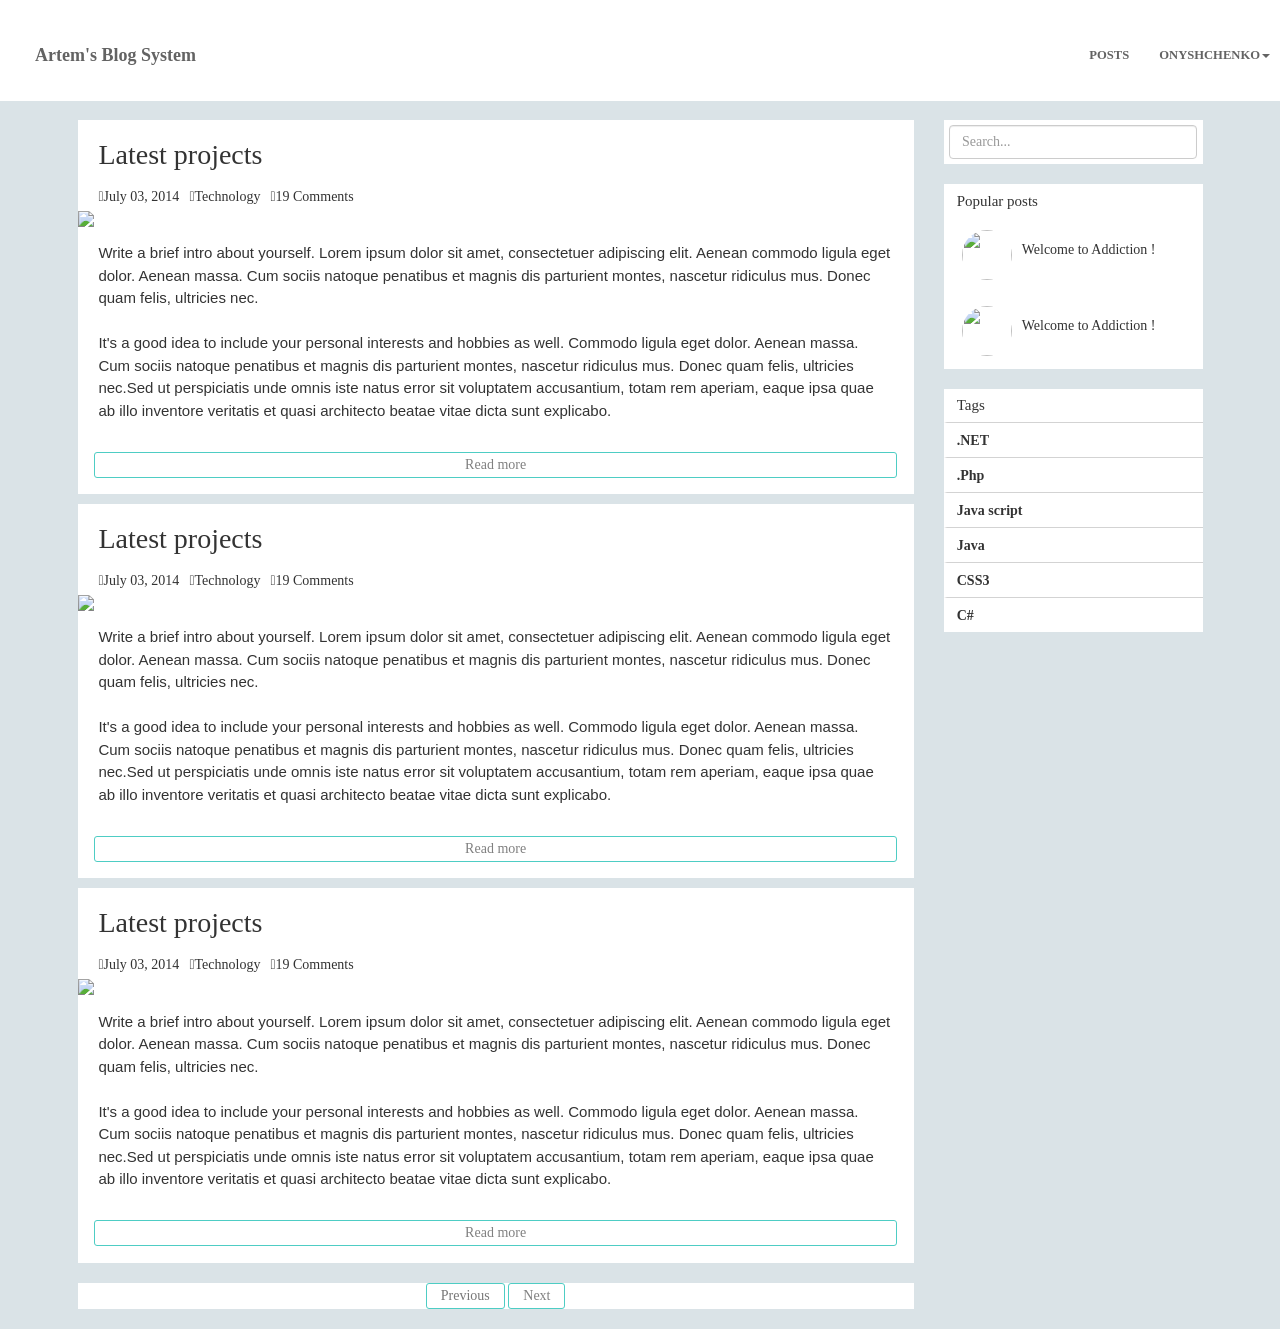
==== Blog.ClickablePrototype/html/articles.html @ fced10bc "Solution created" ====
﻿<!DOCTYPE html>
<html xmlns="http://www.w3.org/1999/xhtml">
<head>
    <meta charset="utf-8" />
    <meta name="viewport" content="width=device-width, initial-scale=1.0">
    <title>Articles</title>
    <!--jquery-->
    <script src="../js/libs/jquery-1.12.0/jquery.min.js"></script>
    <!--/jquery-->
    <!--bootstrap-->
    <!--link rel="stylesheet" href="../css/libs/bootstrap-2.3.2-dist/bootstrap-responsive.min.css" /-->
    <link rel="stylesheet" href="../css/libs/bootstrap-3.3.6/bootstrap.min.css" />
    <script src="../js/libs/bootstrap-3.3.6/bootstrap.min.js"></script>
    <!--/bootstrap-->
    <!--font-awesome-->
    <link href="../css/libs/font-awesome-4.6.3/font-awesome.min.css" rel="stylesheet" />
    <!--/font-awesome-->
    <!--styles-->
    <link rel="stylesheet" href="../css/common/reset.css" />
    <link rel="stylesheet" href="../css/common/common.css" />
    <link rel="stylesheet" href="../css/pages/article.css" />
    <link rel="stylesheet" href="../css/pages/articles.css" />
    <!--/styles-->
    <!--scripts-->
    <script src="../js/pages/common.js"></script>
    <!--/scripts-->
</head>
<body>
    <div class="container-fluid">
        <nav class="row navbar navbar-blog navbar-fixed-top">
            <div class="container-fluid">
                <div class="navbar-header">
                    <button type="button" class="navbar-toggle collapsed" data-toggle="collapse" data-target="#bs-example-navbar-collapse-1" aria-expanded="false">
                        <span class="sr-only">Toggle navigation</span>
                        <span class="icon-bar"></span>
                        <span class="icon-bar"></span>
                        <span class="icon-bar"></span>
                    </button>
                    <a class="navbar-brand" href="#">Artem's Blog System</a>
                </div>
                <div class="collapse navbar-collapse" id="bs-example-navbar-collapse-1">
                    <ul class="nav navbar-nav navbar-right">
                        <li><a href="index.html">POSTS</a></li>
                        <li class="dropdown">
                            <a href="#" class="dropdown-toggle" data-toggle="dropdown" role="button" aria-haspopup="true" aria-expanded="false">ONYSHCHENKO<span class="caret"></span></a>
                            <ul class="dropdown-menu">
                                <li><a href="#">MY ACCOUNT</a></li>
                                <li role="separator" class="divider"></li>
                                <li><a href="#">LOG OUT</a></li>
                            </ul>
                        </li>
                    </ul>
                </div>
            </div>
        </nav>
        <section class="content">
            <div class="row">
                <section class="col-md-9">
                    <article class="artilce">
                        <div class="latest-project">
                            <div class="article-title">
                                Latest projects
                            </div>
                            <div class="article-meta-data">
                                <div class="article-post-date">
                                    <i class="fa fa-clock-o" aria-hidden="true"></i>July 03, 2014
                                </div>
                                <div class="article-tag">
                                    <i class="fa fa-tags"></i>Technology
                                </div>
                                <div class="article-number-comments">
                                    <i class="fa fa-comments"></i>19 Comments
                                </div>
                            </div>
                            <div class="article-img">
                                <img src="../img/pages/home/latest-project-img.png" />
                            </div>
                            <div class="article-content">
                                Write a brief intro about yourself. Lorem ipsum dolor sit amet, consectetuer adipiscing elit. Aenean commodo ligula eget dolor. Aenean massa. Cum sociis natoque penatibus et magnis dis parturient montes, nascetur ridiculus mus. Donec quam felis, ultricies nec.
                            <br />
                                <br />
                                It's a good idea to include your personal interests and hobbies as well. Commodo ligula eget dolor. Aenean massa. Cum sociis natoque penatibus et magnis dis parturient montes, nascetur ridiculus mus. Donec quam felis, ultricies nec.Sed ut perspiciatis unde omnis iste natus error sit voluptatem accusantium, totam rem aperiam, eaque ipsa quae ab illo inventore veritatis et quasi architecto beatae vitae dicta sunt explicabo.
                            </div>
                        </div>


                        <a href="article.html" class="read-more-btn">Read more
                        </a>

                    </article>
                    <article class="artilce">
                        <div class="latest-project">
                            <div class="article-title">
                                Latest projects
                            </div>
                            <div class="article-meta-data">
                                <div class="article-post-date">
                                    <i class="fa fa-clock-o" aria-hidden="true"></i>July 03, 2014
                                </div>
                                <div class="article-tag">
                                    <i class="fa fa-tags"></i>Technology
                                </div>
                                <div class="article-number-comments">
                                    <i class="fa fa-comments"></i>19 Comments
                                </div>
                            </div>
                            <div class="article-img">
                                <img src="../img/pages/home/latest-project-img.png" />
                            </div>
                            <div class="article-content">
                                Write a brief intro about yourself. Lorem ipsum dolor sit amet, consectetuer adipiscing elit. Aenean commodo ligula eget dolor. Aenean massa. Cum sociis natoque penatibus et magnis dis parturient montes, nascetur ridiculus mus. Donec quam felis, ultricies nec.
                            <br />
                                <br />
                                It's a good idea to include your personal interests and hobbies as well. Commodo ligula eget dolor. Aenean massa. Cum sociis natoque penatibus et magnis dis parturient montes, nascetur ridiculus mus. Donec quam felis, ultricies nec.Sed ut perspiciatis unde omnis iste natus error sit voluptatem accusantium, totam rem aperiam, eaque ipsa quae ab illo inventore veritatis et quasi architecto beatae vitae dicta sunt explicabo.
                            </div>
                        </div>


                        <a href="article.html" class="read-more-btn">Read more
                        </a>

                    </article>
                    <article class="artilce">
                        <div class="latest-project">
                            <div class="article-title">
                                Latest projects
                            </div>
                            <div class="article-meta-data">
                                <div class="article-post-date">
                                    <i class="fa fa-clock-o" aria-hidden="true"></i>July 03, 2014
                                </div>
                                <div class="article-tag">
                                    <i class="fa fa-tags"></i>Technology
                                </div>
                                <div class="article-number-comments">
                                    <i class="fa fa-comments"></i>19 Comments
                                </div>
                            </div>
                            <div class="article-img">
                                <img src="../img/pages/home/latest-project-img.png" />
                            </div>
                            <div class="article-content">
                                Write a brief intro about yourself. Lorem ipsum dolor sit amet, consectetuer adipiscing elit. Aenean commodo ligula eget dolor. Aenean massa. Cum sociis natoque penatibus et magnis dis parturient montes, nascetur ridiculus mus. Donec quam felis, ultricies nec.
                            <br />
                                <br />
                                It's a good idea to include your personal interests and hobbies as well. Commodo ligula eget dolor. Aenean massa. Cum sociis natoque penatibus et magnis dis parturient montes, nascetur ridiculus mus. Donec quam felis, ultricies nec.Sed ut perspiciatis unde omnis iste natus error sit voluptatem accusantium, totam rem aperiam, eaque ipsa quae ab illo inventore veritatis et quasi architecto beatae vitae dicta sunt explicabo.
                            </div>
                        </div>


                        <a href="article.html" class="read-more-btn">Read more
                        </a>

                    </article>
                    <nav class="pager-block">
                        <ul class="pager">
                            <li class="disabled"><a href="#">Previous</a></li>
                            <li><a href="#">Next</a></li>
                        </ul>
                    </nav>
                </section>
                <aside class="col-md-3">
                    <div class="search-post">
                        <input type="text" class="form-control" placeholder="Search...">
                    </div>
                    
                    <div class="popular-posts">
                        <span>Popular posts
                        </span>
                        <!--<hr />-->
                        <div class="popular-posts-item">
                            <img src="../img/pages/home/latest-project-img.png" />
                            <div class="popular-post-title">Welcome to Addiction !</div>
                        </div>
                        <div class="popular-posts-item">
                            <img src="../img/pages/home/latest-project-img.png" />
                            <div class="popular-post-title">Welcome to Addiction !</div>
                        </div>
                    </div>
                    <div class="tags">
                        <span>Tags</span>
                        <ul>
                            <li>.NET
                            </li>
                            <li>.Php
                            </li>
                            <li>Java script
                            </li>
                            <li>Java
                            </li>
                            <li>CSS3
                            </li>
                            <li>C#
                            </li>
                        </ul>
                    </div>
                </aside>
            </div>
        </section>
    </div>
</body>
</html>
---- Blog.ClickablePrototype/css/common/common.css ----
﻿html, body {
    height: 100%;
}

html { font-size: 62.5%; } 

body {
    background-color: #DAE3E7;
    padding-top: 120px;
    font-size: 1.4rem;
}

button {
    outline: none;
    border: 0;
}

a:hover {
    text-decoration: none;
}

a:visited {
    text-decoration: none;
}

.content {
    padding: 0 5%;
}

.navbar {
    border-radius:0;
    background-color:white;
    font-weight:bold;
}

.navbar-toggle {
    margin-top:40px;
    border:1px solid #DDDDDD; 
}

.navbar-toggle span{
    background-color:#DDDDDD;
}


.navbar-brand{
    padding-top: 5px !important;
    padding-bottom: 5px !important;
    height: 100px;
    line-height:100px;
    color:#636363;
    margin-left:20px !important;
}

.navbar-nav > li > a {
    padding-top: 5px !important;
    padding-bottom: 5px !important;
    height: 100px;
    line-height:100px;
    color:#636363;
    font-size:0.9em;
}

.small-nav > li > a{
    padding-top: 5px !important;
    padding-bottom: 5px !important;
    height: 50px !important;
    line-height:50px !important;
}

.small-nav{
    padding-top: -10px !important;
    padding-bottom: -10px !important;
    height: 50px !important;
    line-height:50px !important;
}

.navbar-nav > li:last-child {
    padding-right:10px;
}
---- Blog.ClickablePrototype/css/pages/article.css ----
/*article*/
.article {
    background-color: white;
    margin-bottom:20px;
}

.article-title {
    font-size: 2.8rem;
    padding: 2.5%;
    font-family: Georgia, Times, 'Times New Roman', serif;  
}

.article-meta-data {
    padding: 0 2.5% 2.5% 2.5%;
}

.article-post-date,
.article-tag,
.article-number-comments {
    float: left;
    margin-right: 10px;
}

.article-img img {
    width: 100%;
}

.article-content,.media-body p {
    font-family: Verdana, Geneva, sans-serif;
    padding: 1.5% 2.5% ;
    font-size: 1.5rem;
    line-height:1.5;    
}

.article-comments {
    padding: 1.5%;
}

.article-num-comments {
    float: left;
    width: 100%;
}

.flag {
    background-color: #70a1bd;
    margin-left: -20px;
    min-width: 200px;
    height: 2.8rem;
    position: relative;
    color: white;
    font-size: 1.4rem;
    font-weight: bold;
    float: left;
    text-align: left;
    display: table;
    text-indent:30px;
}

    .flag span {
        display: table-cell;
        vertical-align: middle;
    }

    .flag:after {
        content: "";
        position: absolute;
        right: 0;
        bottom: 0;
        border-top: 1.4rem solid transparent;
        border-right: 13px solid white;
        border-bottom: 1.4rem solid transparent;
    }

li.media {
    padding: 1.5%;
}

.media img {
    height: 50px;
    width: 50px;
    border-radius: 50%;
    border: 1px solid lightgray;
}

.comment-user-name {
    color: #F69087;
    font-weight: bold;
    margin-right:10px;
}

.comment-date {
    color: #70a1bd;
    font-weight: bold;
}

.media-body p {
    border: 1px solid gray;
    border-radius: 3px;
    background-color: #F9F9F9;
}

.reply-link {
    display: block;
    padding: 5px 0;
}

.add-comment button{
    margin:10px 0;
}

.add-comment .form-control {
    min-height:100px;
    padding:5px;
}
/*/article*/
/*aside*/
aside > div {
    margin-bottom: 20px;
}

.search-post {
    background-color:white;
    padding:2%;
}

.popular-posts {
    background-color: white;
    overflow: hidden;
}

    .popular-posts span, .tags span {
        display: block;
        font-size: 1.5rem;
        line-height:1.5;
        padding: 2% 5%;
        font-family: Georgia, Times, 'Times New Roman', serif;
    }

.popular-posts-item {
    width: 100%;
    float: left;
    padding:5%;
    border-left: 5px solid transparent;
}

    .popular-posts-item:hover {
        border-left: 5px solid #F69087;
    }

    .popular-posts-item img {
        display: block;
        width: 50px;
        height: 50px;
        float: left;
        border-radius: 50%;
        margin-right: 10px;
    }

.popular-post-title {
    float: left;
    height: 40px;
    line-height: 40px;
}

.tags {
    background-color: white;
}

    .tags span {
        font-family: "Lato",serif;
    }

    .tags li {
        border-left: 3px solid transparent;
        height: 35px;
        line-height: 35px;
        font-weight: bold;
        text-indent: 10px;
    }

        .tags li:hover {
            border-left: 3px solid #F69087;
        }

    .tags li {
        border-top: 1px solid lightgray;
    }

/*/aside*/


@media only screen and (max-width: 480px) {
    .article-content,.media-body p {
        font-size:1.3rem;
        line-height:1.5;
    }

    .media-body p {
        font-size:1rem;
        line-height:1.5;
    }

    .comment-user-name, .comment-date {
        font-size:1rem;
        line-height:1.5;
    }

    aside > div:first-child {
        margin-top: 20px;
    }
}

@media only screen and (min-width: 768px) {
 
/*�������� � ������ portrait.*/

 
}
 
@media only screen and (min-width: 992px) {
 
/*�������� � ������ landscape, �������, ��������, �������.*/
 
}
 
@media only screen and (min-width: 1382px) {
 
/*������� � �������� ������������, ����������.*/
 
}
---- Blog.ClickablePrototype/css/pages/articles.css ----
﻿article {
    background-color:white;
    margin-bottom:10px;
    overflow:hidden;
}

.read-more-btn{
    margin:2%;
    display:block;
    text-align:center;
    color:gray;
    padding:5px 10px;
    border-radius:3px;
    border:1px solid #4ECDC4;
    
}

.read-more-btn:hover,.pager-block  li  a:hover{
    color:white;
    background-color:#4ECDC4;
}

.pager-block {
    background-color:white;
}

.pager-block  li  a {
    border-radius:3px;
    color:gray;
    border:1px solid #4ECDC4;
}
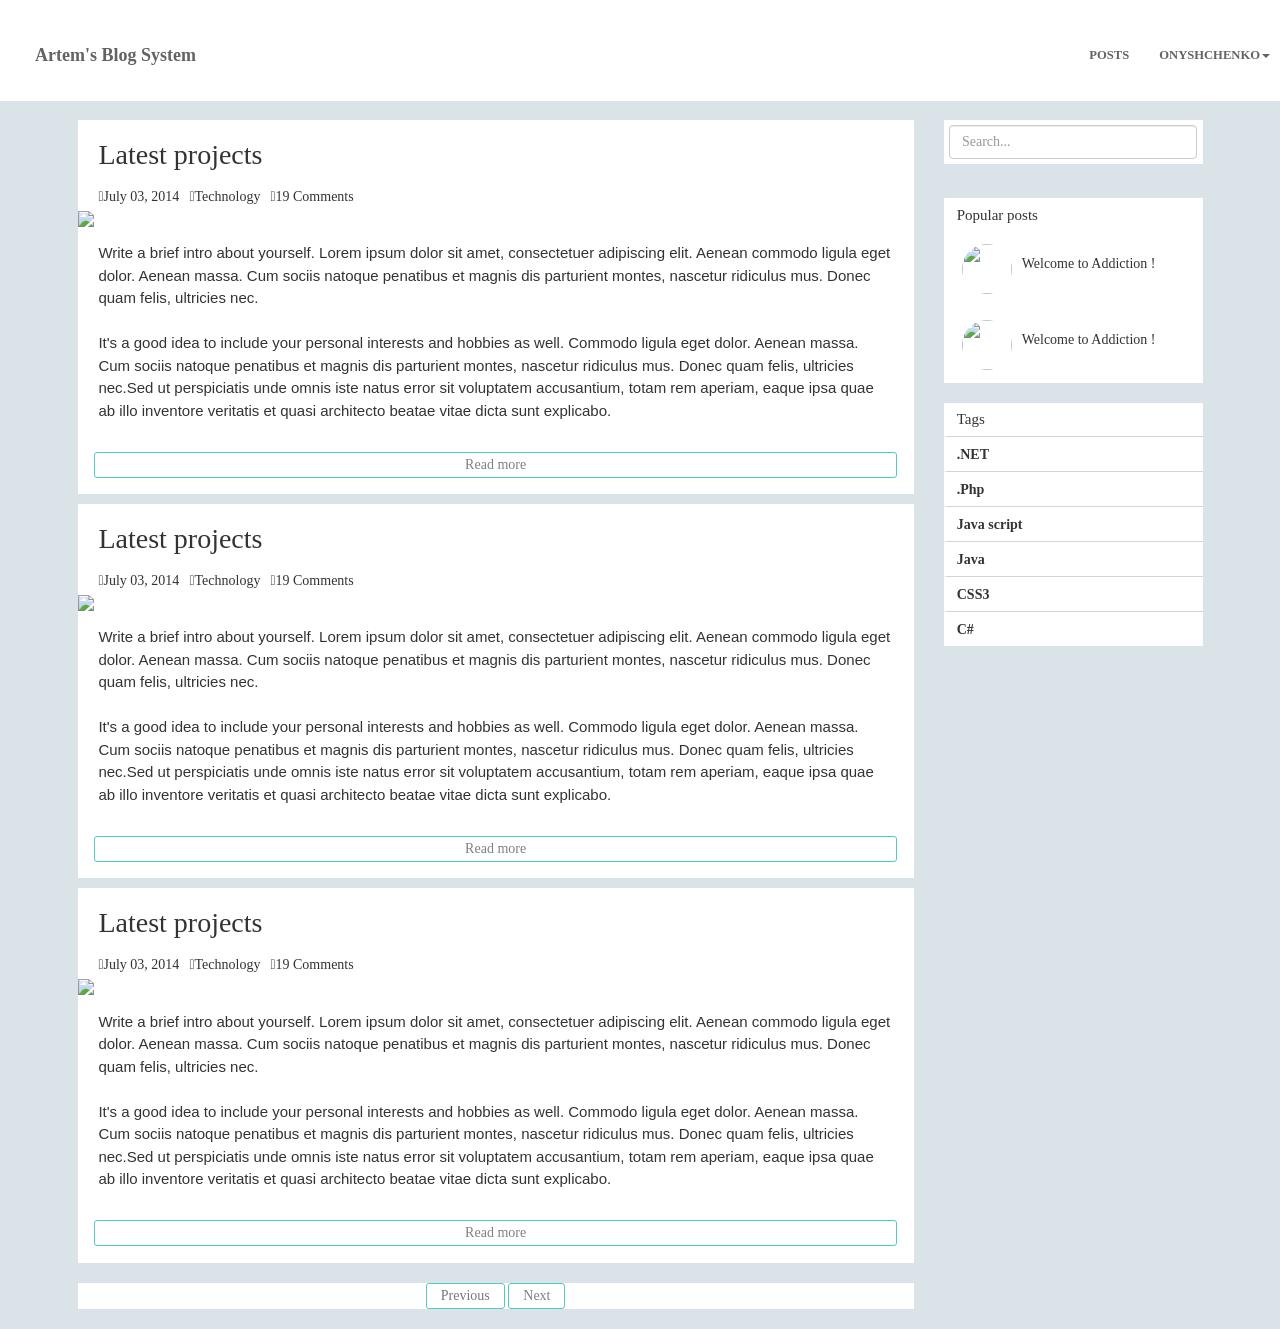
==== commit 39b02e61: "Realized backend logic for show articles, fixed bug with namespaces" ====
--- a/Blog.ClickablePrototype/html/articles.html
+++ b/Blog.ClickablePrototype/html/articles.html
@@ -163,7 +163,7 @@
                     <div class="search-post">
                         <input type="text" class="form-control" placeholder="Search...">
                     </div>
-                    
+                    <br />
                     <div class="popular-posts">
                         <span>Popular posts
                         </span>
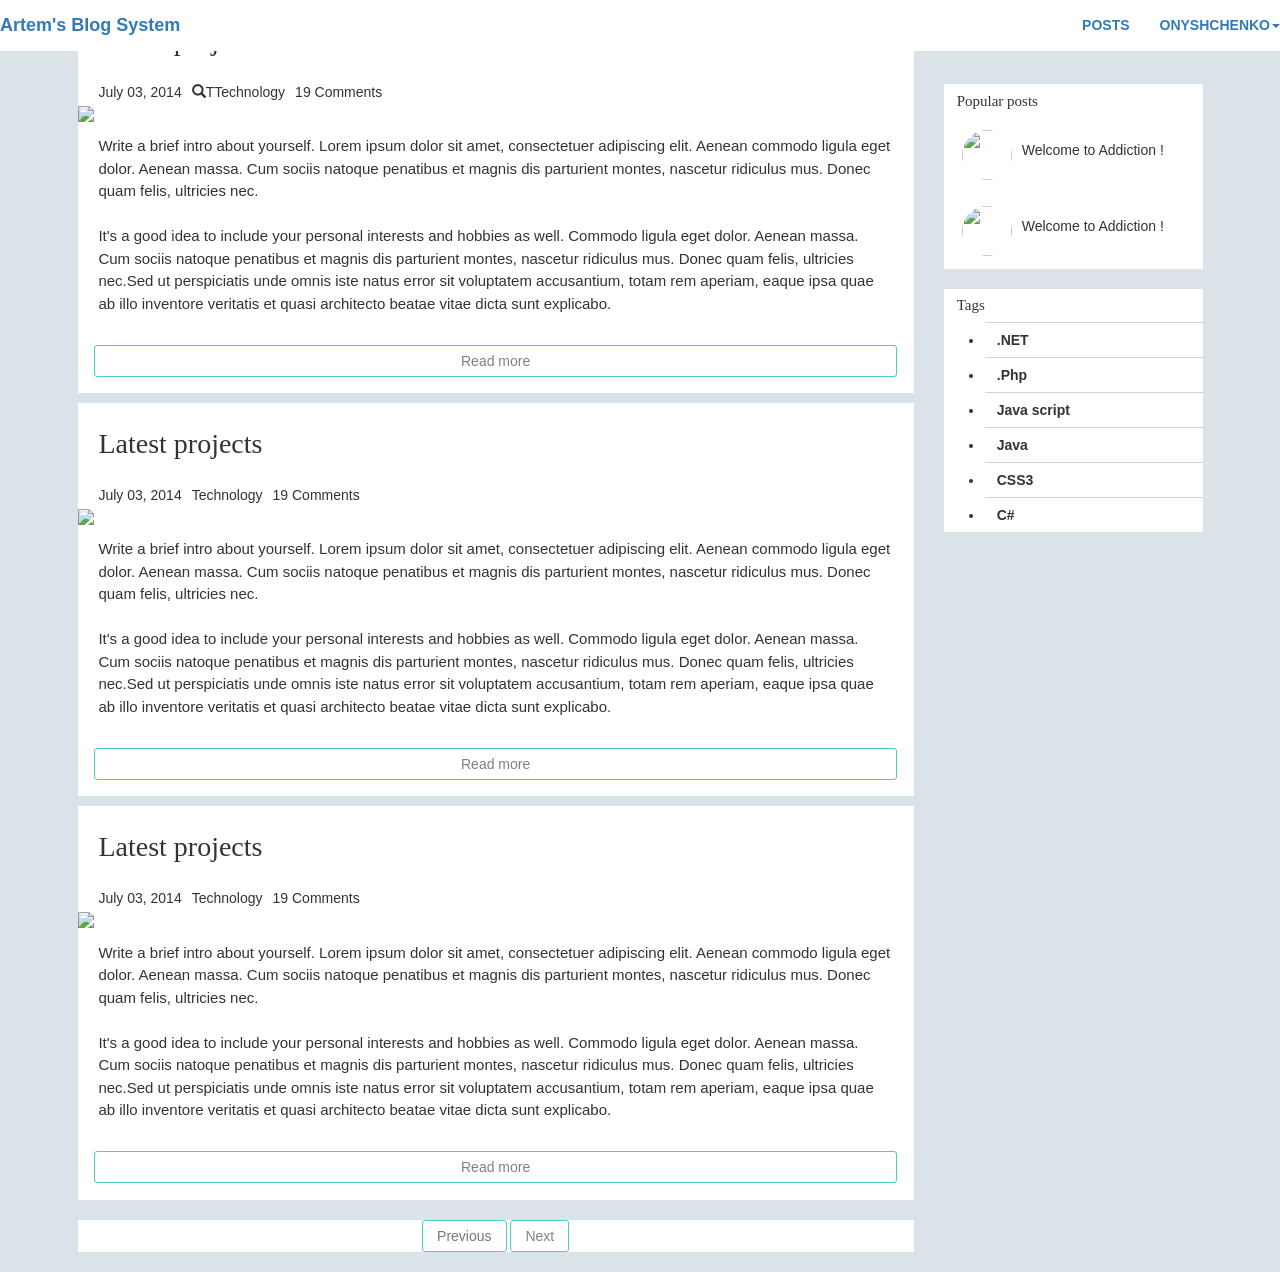
==== commit c26991d0: "Realized adding/deleting article" ====
--- a/Blog.ClickablePrototype/html/articles.html
+++ b/Blog.ClickablePrototype/html/articles.html
@@ -12,9 +12,6 @@
     <link rel="stylesheet" href="../css/libs/bootstrap-3.3.6/bootstrap.min.css" />
     <script src="../js/libs/bootstrap-3.3.6/bootstrap.min.js"></script>
     <!--/bootstrap-->
-    <!--font-awesome-->
-    <link href="../css/libs/font-awesome-4.6.3/font-awesome.min.css" rel="stylesheet" />
-    <!--/font-awesome-->
     <!--styles-->
     <link rel="stylesheet" href="../css/common/reset.css" />
     <link rel="stylesheet" href="../css/common/common.css" />
@@ -66,7 +63,7 @@
                                     <i class="fa fa-clock-o" aria-hidden="true"></i>July 03, 2014
                                 </div>
                                 <div class="article-tag">
-                                    <i class="fa fa-tags"></i>Technology
+                                    <span class="glyphicon glyphicon-search" aria-hidden="true"></span>TTechnology
                                 </div>
                                 <div class="article-number-comments">
                                     <i class="fa fa-comments"></i>19 Comments
--- a/Blog.ClickablePrototype/css/common/common.css
+++ b/Blog.ClickablePrototype/css/common/common.css
@@ -6,7 +6,6 @@
 
 body {
     background-color: #DAE3E7;
-    padding-top: 120px;
     font-size: 1.4rem;
 }
 
@@ -32,52 +31,3 @@
     background-color:white;
     font-weight:bold;
 }
-
-.navbar-toggle {
-    margin-top:40px;
-    border:1px solid #DDDDDD; 
-}
-
-.navbar-toggle span{
-    background-color:#DDDDDD;
-}
-
-
-.navbar-brand{
-    padding-top: 5px !important;
-    padding-bottom: 5px !important;
-    height: 100px;
-    line-height:100px;
-    color:#636363;
-    margin-left:20px !important;
-}
-
-.navbar-nav > li > a {
-    padding-top: 5px !important;
-    padding-bottom: 5px !important;
-    height: 100px;
-    line-height:100px;
-    color:#636363;
-    font-size:0.9em;
-}
-
-.small-nav > li > a{
-    padding-top: 5px !important;
-    padding-bottom: 5px !important;
-    height: 50px !important;
-    line-height:50px !important;
-}
-
-.small-nav{
-    padding-top: -10px !important;
-    padding-bottom: -10px !important;
-    height: 50px !important;
-    line-height:50px !important;
-}
-
-.navbar-nav > li:last-child {
-    padding-right:10px;
-}
-
-
-
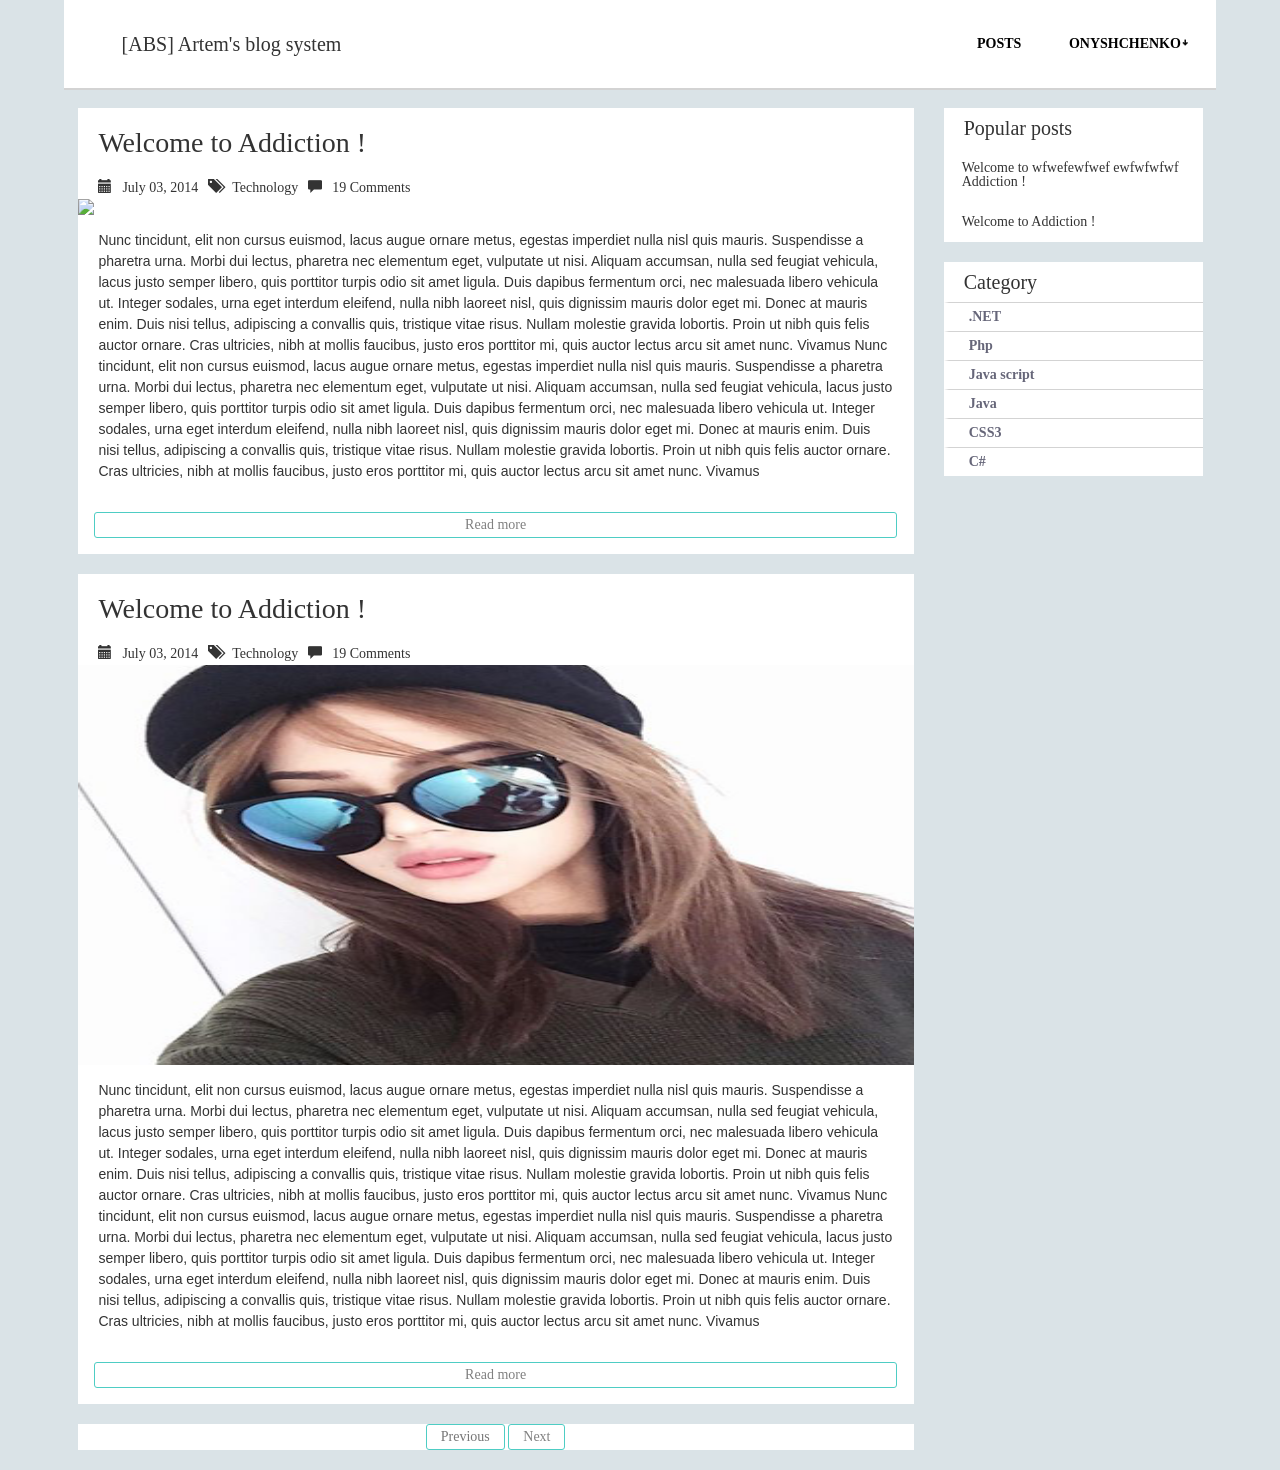
==== commit dc97d27b: "Sass integrated to ClickablePrototype" ====
--- a/Blog.ClickablePrototype/html/articles.html
+++ b/Blog.ClickablePrototype/html/articles.html
@@ -1,5 +1,6 @@
 ﻿<!DOCTYPE html>
 <html xmlns="http://www.w3.org/1999/xhtml">
+
 <head>
     <meta charset="utf-8" />
     <meta name="viewport" content="width=device-width, initial-scale=1.0">
@@ -13,141 +14,82 @@
     <script src="../js/libs/bootstrap-3.3.6/bootstrap.min.js"></script>
     <!--/bootstrap-->
     <!--styles-->
-    <link rel="stylesheet" href="../css/common/reset.css" />
-    <link rel="stylesheet" href="../css/common/common.css" />
-    <link rel="stylesheet" href="../css/pages/article.css" />
+    <link rel="stylesheet" href="../css/site/site.css" />
     <link rel="stylesheet" href="../css/pages/articles.css" />
     <!--/styles-->
     <!--scripts-->
     <script src="../js/pages/common.js"></script>
     <!--/scripts-->
 </head>
+
 <body>
     <div class="container-fluid">
-        <nav class="row navbar navbar-blog navbar-fixed-top">
-            <div class="container-fluid">
-                <div class="navbar-header">
-                    <button type="button" class="navbar-toggle collapsed" data-toggle="collapse" data-target="#bs-example-navbar-collapse-1" aria-expanded="false">
-                        <span class="sr-only">Toggle navigation</span>
-                        <span class="icon-bar"></span>
-                        <span class="icon-bar"></span>
-                        <span class="icon-bar"></span>
-                    </button>
-                    <a class="navbar-brand" href="#">Artem's Blog System</a>
-                </div>
-                <div class="collapse navbar-collapse" id="bs-example-navbar-collapse-1">
-                    <ul class="nav navbar-nav navbar-right">
-                        <li><a href="index.html">POSTS</a></li>
-                        <li class="dropdown">
-                            <a href="#" class="dropdown-toggle" data-toggle="dropdown" role="button" aria-haspopup="true" aria-expanded="false">ONYSHCHENKO<span class="caret"></span></a>
-                            <ul class="dropdown-menu">
-                                <li><a href="#">MY ACCOUNT</a></li>
-                                <li role="separator" class="divider"></li>
-                                <li><a href="#">LOG OUT</a></li>
-                            </ul>
-                        </li>
+        <nav class="row site-nav higgerNarrower navbar-fixed-top">
+            <span id="brand">[ABS] Artem's blog system</span>
+            <span id="show-menu-btn" class="glyphicon glyphicon-align-justify" aria-hidden="true"></span>
+            <ul>
+                <li><a href="articles.html">POSTS</a></li>
+                <!--li><a href="index.html">SIGN IN/SIGN UP</a></li-->
+                <li class="menu-down"><a class="dropdown-toggle" href="#">ONYSHCHENKO￬<!--span class="glyphicon glyphicon-menu-down" aria-hidden="true"></span--></a>
+                    <ul>
+                        <li><a href="#">My account</a></li>
+                        <li><a href="#">Log out</a></li>
                     </ul>
-                </div>
-            </div>
+                </li>
+            </ul>
         </nav>
         <section class="content">
             <div class="row">
-                <section class="col-md-9">
-                    <article class="artilce">
-                        <div class="latest-project">
-                            <div class="article-title">
-                                Latest projects
+                <section class="col-sm-9">
+                    <article>
+                        <div class="title">
+                            Welcome to Addiction !
+                        </div>
+                        <div class="meta-data">
+                            <div class="post-date">
+                                <span class="glyphicon glyphicon-calendar" aria-hidden="true"></span>July 03, 2014
                             </div>
-                            <div class="article-meta-data">
-                                <div class="article-post-date">
-                                    <i class="fa fa-clock-o" aria-hidden="true"></i>July 03, 2014
-                                </div>
-                                <div class="article-tag">
-                                    <span class="glyphicon glyphicon-search" aria-hidden="true"></span>TTechnology
-                                </div>
-                                <div class="article-number-comments">
-                                    <i class="fa fa-comments"></i>19 Comments
-                                </div>
+                            <div class="category">
+                                <span class="glyphicon glyphicon-tags" aria-hidden="true"></span>Technology
                             </div>
-                            <div class="article-img">
-                                <img src="../img/pages/home/latest-project-img.png" />
-                            </div>
-                            <div class="article-content">
-                                Write a brief intro about yourself. Lorem ipsum dolor sit amet, consectetuer adipiscing elit. Aenean commodo ligula eget dolor. Aenean massa. Cum sociis natoque penatibus et magnis dis parturient montes, nascetur ridiculus mus. Donec quam felis, ultricies nec.
-                            <br />
-                                <br />
-                                It's a good idea to include your personal interests and hobbies as well. Commodo ligula eget dolor. Aenean massa. Cum sociis natoque penatibus et magnis dis parturient montes, nascetur ridiculus mus. Donec quam felis, ultricies nec.Sed ut perspiciatis unde omnis iste natus error sit voluptatem accusantium, totam rem aperiam, eaque ipsa quae ab illo inventore veritatis et quasi architecto beatae vitae dicta sunt explicabo.
+                            <div class="number-comments">
+                                <span class="glyphicon glyphicon-comment" aria-hidden="true"></span>19 Comments
                             </div>
                         </div>
-
-
+                        <div class="img">
+                            <img src="../img/pages/home/latest-project-img.png" />
+                        </div>
+                        <div class="more-content">
+                            Nunc tincidunt, elit non cursus euismod, lacus augue ornare metus, egestas imperdiet nulla nisl quis mauris. Suspendisse a pharetra urna. Morbi dui lectus, pharetra nec elementum eget, vulputate ut nisi. Aliquam accumsan, nulla sed feugiat vehicula, lacus justo semper libero, quis porttitor turpis odio sit amet ligula. Duis dapibus fermentum orci, nec malesuada libero vehicula ut. Integer sodales, urna eget interdum eleifend, nulla nibh laoreet nisl, quis dignissim mauris dolor eget mi. Donec at mauris enim. Duis nisi tellus, adipiscing a convallis quis, tristique vitae risus. Nullam molestie gravida lobortis. Proin ut nibh quis felis auctor ornare. Cras ultricies, nibh at mollis faucibus, justo eros porttitor mi, quis auctor lectus arcu sit amet nunc. Vivamus
+                            Nunc tincidunt, elit non cursus euismod, lacus augue ornare metus, egestas imperdiet nulla nisl quis mauris. Suspendisse a pharetra urna. Morbi dui lectus, pharetra nec elementum eget, vulputate ut nisi. Aliquam accumsan, nulla sed feugiat vehicula, lacus justo semper libero, quis porttitor turpis odio sit amet ligula. Duis dapibus fermentum orci, nec malesuada libero vehicula ut. Integer sodales, urna eget interdum eleifend, nulla nibh laoreet nisl, quis dignissim mauris dolor eget mi. Donec at mauris enim. Duis nisi tellus, adipiscing a convallis quis, tristique vitae risus. Nullam molestie gravida lobortis. Proin ut nibh quis felis auctor ornare. Cras ultricies, nibh at mollis faucibus, justo eros porttitor mi, quis auctor lectus arcu sit amet nunc. Vivamus
+                        </div>
                         <a href="article.html" class="read-more-btn">Read more
                         </a>
-
                     </article>
-                    <article class="artilce">
-                        <div class="latest-project">
-                            <div class="article-title">
-                                Latest projects
+                    <article>
+                        <div class="title">
+                            Welcome to Addiction !
+                        </div>
+                        <div class="meta-data">
+                            <div class="post-date">
+                                <span class="glyphicon glyphicon-calendar" aria-hidden="true"></span>July 03, 2014
                             </div>
-                            <div class="article-meta-data">
-                                <div class="article-post-date">
-                                    <i class="fa fa-clock-o" aria-hidden="true"></i>July 03, 2014
-                                </div>
-                                <div class="article-tag">
-                                    <i class="fa fa-tags"></i>Technology
-                                </div>
-                                <div class="article-number-comments">
-                                    <i class="fa fa-comments"></i>19 Comments
-                                </div>
+                            <div class="category">
+                                <span class="glyphicon glyphicon-tags" aria-hidden="true"></span>Technology
                             </div>
-                            <div class="article-img">
-                                <img src="../img/pages/home/latest-project-img.png" />
-                            </div>
-                            <div class="article-content">
-                                Write a brief intro about yourself. Lorem ipsum dolor sit amet, consectetuer adipiscing elit. Aenean commodo ligula eget dolor. Aenean massa. Cum sociis natoque penatibus et magnis dis parturient montes, nascetur ridiculus mus. Donec quam felis, ultricies nec.
-                            <br />
-                                <br />
-                                It's a good idea to include your personal interests and hobbies as well. Commodo ligula eget dolor. Aenean massa. Cum sociis natoque penatibus et magnis dis parturient montes, nascetur ridiculus mus. Donec quam felis, ultricies nec.Sed ut perspiciatis unde omnis iste natus error sit voluptatem accusantium, totam rem aperiam, eaque ipsa quae ab illo inventore veritatis et quasi architecto beatae vitae dicta sunt explicabo.
+                            <div class="number-comments">
+                                <span class="glyphicon glyphicon-comment" aria-hidden="true"></span>19 Comments
                             </div>
                         </div>
-
-
+                        <div class="img image-responsive">
+                            <img src="../img/pages/home/1.jpg" />
+                        </div>
+                        <div class="more-content">
+                            Nunc tincidunt, elit non cursus euismod, lacus augue ornare metus, egestas imperdiet nulla nisl quis mauris. Suspendisse a pharetra urna. Morbi dui lectus, pharetra nec elementum eget, vulputate ut nisi. Aliquam accumsan, nulla sed feugiat vehicula, lacus justo semper libero, quis porttitor turpis odio sit amet ligula. Duis dapibus fermentum orci, nec malesuada libero vehicula ut. Integer sodales, urna eget interdum eleifend, nulla nibh laoreet nisl, quis dignissim mauris dolor eget mi. Donec at mauris enim. Duis nisi tellus, adipiscing a convallis quis, tristique vitae risus. Nullam molestie gravida lobortis. Proin ut nibh quis felis auctor ornare. Cras ultricies, nibh at mollis faucibus, justo eros porttitor mi, quis auctor lectus arcu sit amet nunc. Vivamus
+                            Nunc tincidunt, elit non cursus euismod, lacus augue ornare metus, egestas imperdiet nulla nisl quis mauris. Suspendisse a pharetra urna. Morbi dui lectus, pharetra nec elementum eget, vulputate ut nisi. Aliquam accumsan, nulla sed feugiat vehicula, lacus justo semper libero, quis porttitor turpis odio sit amet ligula. Duis dapibus fermentum orci, nec malesuada libero vehicula ut. Integer sodales, urna eget interdum eleifend, nulla nibh laoreet nisl, quis dignissim mauris dolor eget mi. Donec at mauris enim. Duis nisi tellus, adipiscing a convallis quis, tristique vitae risus. Nullam molestie gravida lobortis. Proin ut nibh quis felis auctor ornare. Cras ultricies, nibh at mollis faucibus, justo eros porttitor mi, quis auctor lectus arcu sit amet nunc. Vivamus
+                        </div>
                         <a href="article.html" class="read-more-btn">Read more
                         </a>
-
-                    </article>
-                    <article class="artilce">
-                        <div class="latest-project">
-                            <div class="article-title">
-                                Latest projects
-                            </div>
-                            <div class="article-meta-data">
-                                <div class="article-post-date">
-                                    <i class="fa fa-clock-o" aria-hidden="true"></i>July 03, 2014
-                                </div>
-                                <div class="article-tag">
-                                    <i class="fa fa-tags"></i>Technology
-                                </div>
-                                <div class="article-number-comments">
-                                    <i class="fa fa-comments"></i>19 Comments
-                                </div>
-                            </div>
-                            <div class="article-img">
-                                <img src="../img/pages/home/latest-project-img.png" />
-                            </div>
-                            <div class="article-content">
-                                Write a brief intro about yourself. Lorem ipsum dolor sit amet, consectetuer adipiscing elit. Aenean commodo ligula eget dolor. Aenean massa. Cum sociis natoque penatibus et magnis dis parturient montes, nascetur ridiculus mus. Donec quam felis, ultricies nec.
-                            <br />
-                                <br />
-                                It's a good idea to include your personal interests and hobbies as well. Commodo ligula eget dolor. Aenean massa. Cum sociis natoque penatibus et magnis dis parturient montes, nascetur ridiculus mus. Donec quam felis, ultricies nec.Sed ut perspiciatis unde omnis iste natus error sit voluptatem accusantium, totam rem aperiam, eaque ipsa quae ab illo inventore veritatis et quasi architecto beatae vitae dicta sunt explicabo.
-                            </div>
-                        </div>
-
-
-                        <a href="article.html" class="read-more-btn">Read more
-                        </a>
-
                     </article>
                     <nav class="pager-block">
                         <ul class="pager">
@@ -156,30 +98,23 @@
                         </ul>
                     </nav>
                 </section>
-                <aside class="col-md-3">
-                    <div class="search-post">
-                        <input type="text" class="form-control" placeholder="Search...">
-                    </div>
-                    <br />
+                <aside class="col-sm-3">
                     <div class="popular-posts">
                         <span>Popular posts
                         </span>
-                        <!--<hr />-->
-                        <div class="popular-posts-item">
-                            <img src="../img/pages/home/latest-project-img.png" />
-                            <div class="popular-post-title">Welcome to Addiction !</div>
+                        <div class="item">
+                            <div class="title img-responsive">Welcome to wfwefewfwef ewfwfwfwf Addiction !</div>
                         </div>
-                        <div class="popular-posts-item">
-                            <img src="../img/pages/home/latest-project-img.png" />
-                            <div class="popular-post-title">Welcome to Addiction !</div>
+                        <div class="item">
+                            <div class="title img-responsive">Welcome to Addiction !</div>
                         </div>
                     </div>
                     <div class="tags">
-                        <span>Tags</span>
+                        <span>Category</span>
                         <ul>
                             <li>.NET
                             </li>
-                            <li>.Php
+                            <li>Php
                             </li>
                             <li>Java script
                             </li>
@@ -196,4 +131,5 @@
         </section>
     </div>
 </body>
+
 </html>
--- a/Blog.ClickablePrototype/css/site/site.css
+++ b/Blog.ClickablePrototype/css/site/site.css
@@ -0,0 +1,270 @@
+html, body, div, span, applet, object, iframe,
+h1, h2, h3, h4, h5, h6, p, blockquote, pre,
+a, abbr, acronym, address, big, cite, code,
+del, dfn, em, img, ins, kbd, q, s, samp,
+small, strike, strong, sub, sup, tt, var,
+b, u, i, center,
+dl, dt, dd, ol, ul, li,
+fieldset, form, label, legend,
+table, caption, tbody, tfoot, thead, tr, th, td,
+article, aside, canvas, details, embed,
+figure, figcaption, footer, header, hgroup,
+menu, nav, output, ruby, section, summary,
+time, mark, audio, video {
+  margin: 0;
+  padding: 0;
+  border: 0;
+  font: inherit;
+  font-size: 100%;
+  vertical-align: baseline;
+}
+
+html {
+  line-height: 1;
+}
+
+ol, ul {
+  list-style: none;
+}
+
+table {
+  border-collapse: collapse;
+  border-spacing: 0;
+}
+
+caption, th, td {
+  text-align: left;
+  font-weight: normal;
+  vertical-align: middle;
+}
+
+q, blockquote {
+  quotes: none;
+}
+q:before, q:after, blockquote:before, blockquote:after {
+  content: "";
+  content: none;
+}
+
+a img {
+  border: none;
+}
+
+article, aside, details, figcaption, figure, footer, header, hgroup, main, menu, nav, section, summary {
+  display: block;
+}
+
+.tags {
+  background-color: white;
+  margin-top: 20px;
+}
+.tags ul {
+  list-style: none;
+  padding: 0;
+}
+.tags li {
+  border-left: 5px solid transparent;
+  line-height: 2;
+  font-weight: bold;
+  color: #666679;
+  text-indent: 20px;
+}
+.tags li:hover {
+  border-left: 5px solid #F69087;
+  background-color: #F8F8F8;
+}
+.tags li {
+  border-top: 1px solid lightgray;
+}
+.tags span {
+  text-indent: 20px;
+  display: block;
+  font-size: 2rem;
+  line-height: 1.5;
+  padding: 2% 0;
+  font-family: "Lato", serif;
+}
+
+.popular-posts {
+  background-color: white;
+  overflow: hidden;
+}
+.popular-posts .item {
+  width: 100%;
+  float: left;
+  padding: 5%;
+  border-left: 5px solid transparent;
+}
+.popular-posts .item:hover {
+  border-left: 5px solid #F69087;
+}
+.popular-posts .title {
+  float: left;
+  line-height: 1;
+}
+.popular-posts span {
+  text-indent: 20px;
+  display: block;
+  font-size: 2rem;
+  line-height: 1.5;
+  padding: 2% 0;
+  font-family: "Lato", serif;
+}
+
+.site-nav, .higgerNarrower, .shorterWidder {
+  background-color: white;
+  margin: 0 auto;
+  border-bottom: 2px solid lightgray;
+  display: table;
+}
+.site-nav span, .higgerNarrower span, .shorterWidder span {
+  display: table-cell;
+  vertical-align: middle;
+}
+.site-nav span:first-child, .higgerNarrower span:first-child, .shorterWidder span:first-child {
+  padding-left: 5%;
+  font-size: 2rem;
+}
+.site-nav ul, .higgerNarrower ul, .shorterWidder ul {
+  list-style: none;
+  padding: 0;
+  margin-right: 20px;
+  float: right;
+  display: inline-table;
+}
+.site-nav ul li, .higgerNarrower ul li, .shorterWidder ul li {
+  float: left;
+  padding: 30px 20px;
+  position: relative;
+}
+.site-nav ul li a, .higgerNarrower ul li a, .shorterWidder ul li a {
+  margin: 0% 10%;
+  font-size: 1.4rem;
+  line-height: 2;
+  font-weight: bold;
+  color: #000;
+}
+.site-nav ul li ul, .higgerNarrower ul li ul, .shorterWidder ul li ul {
+  border-top: 3px solid #F69087;
+  position: absolute;
+  top: 88px;
+  padding: 0;
+  background-color: #fff;
+  display: none;
+  width: 100%;
+  border: 1px solid lightgray;
+}
+.site-nav ul li ul li, .higgerNarrower ul li ul li, .shorterWidder ul li ul li {
+  margin: 0;
+  float: none;
+  overflow: hidden;
+  padding: 7.5px 15%;
+}
+.site-nav ul li ul li:hover, .higgerNarrower ul li ul li:hover, .shorterWidder ul li ul li:hover {
+  background-color: #F8F8F8;
+}
+.site-nav ul li ul:focus, .higgerNarrower ul li ul:focus, .shorterWidder ul li ul:focus,
+.site-nav ul li.menu-down:hover ul,
+.higgerNarrower ul li.menu-down:hover ul,
+.shorterWidder ul li.menu-down:hover ul {
+  display: block;
+}
+
+#show-menu-btn {
+  display: none;
+}
+
+.higgerNarrower {
+  width: 90%;
+}
+
+.shorterWidder {
+  width: 100%;
+}
+.shorterWidder ul li {
+  padding: 15px 20px;
+}
+.shorterWidder ul li ul {
+  top: 58px;
+}
+.shorterWidder ul li ul li {
+  padding: 3.75px 15%;
+}
+
+@media only screen and (max-width: 750px) {
+  #show-menu-btn {
+    display: table-cell;
+    width: 15%;
+    float: left;
+  }
+
+  #brand {
+    width: 85%;
+    float: left;
+  }
+
+  .site-nav, .higgerNarrower, .shorterWidder {
+    padding: 15px;
+  }
+
+  .site-nav ul, .higgerNarrower ul, .shorterWidder ul {
+    width: 100%;
+    margin: 0;
+    padding: 0;
+    float: none;
+    display: none;
+  }
+  .site-nav ul li, .higgerNarrower ul li, .shorterWidder ul li {
+    width: 100%;
+    display: block;
+    padding: 1.875px 5%;
+  }
+  .site-nav ul li a, .higgerNarrower ul li a, .shorterWidder ul li a {
+    margin: 0;
+  }
+  .site-nav ul li ul, .higgerNarrower ul li ul, .shorterWidder ul li ul {
+    top: 0;
+    float: left;
+    position: relative;
+  }
+  .site-nav ul li ul li, .higgerNarrower ul li ul li, .shorterWidder ul li ul li {
+    border-top: 1px solid lighgray;
+  }
+}
+html, body {
+  height: 100%;
+}
+
+html {
+  font-size: 62.5%;
+}
+
+body {
+  background-color: #DAE3E7;
+  font-size: 1.4rem;
+}
+
+a:hover, a:visited {
+  text-decoration: none;
+}
+
+.content {
+  padding: 0 5%;
+  margin-top: 108px;
+}
+
+@media only screen and (max-width: 750px) {
+  .content {
+    padding: 0 5%;
+    margin-top: 70px;
+  }
+}
+/*
+@media only screen and (max-width: 768px) {
+    body {
+        font-size: 1rem;//14px
+    }
+
+    html { font-size: 55%; } 
+}
+*/
--- a/Blog.ClickablePrototype/css/pages/articles.css
+++ b/Blog.ClickablePrototype/css/pages/articles.css
@@ -1,31 +1,61 @@
-﻿article {
-    background-color:white;
-    margin-bottom:10px;
-    overflow:hidden;
+article {
+  background-color: white;
+  margin-bottom: 20px;
 }
-
-.read-more-btn{
-    margin:2%;
-    display:block;
-    text-align:center;
-    color:gray;
-    padding:5px 10px;
-    border-radius:3px;
-    border:1px solid #4ECDC4;
-    
+article .title {
+  font-size: 2.8rem;
+  padding: 2.5%;
+  font-family: Georgia, Times, "Times New Roman", serif;
 }
-
-.read-more-btn:hover,.pager-block  li  a:hover{
-    color:white;
-    background-color:#4ECDC4;
+article .meta-data {
+  padding: 0 2.5% 2.5% 2.5%;
+}
+article .post-date,
+article .category,
+article .number-comments {
+  float: left;
+  margin-right: 10px;
+}
+article .post-date span,
+article .category span,
+article .number-comments span {
+  margin-right: 10px;
+}
+article .img img {
+  width: 100%;
+  max-height: 400px;
+}
+article .more-content {
+  font-family: Verdana, Geneva, sans-serif;
+  padding: 1.5% 2.5%;
+  line-height: 1.5;
 }
 
 .pager-block {
-    background-color:white;
+  background-color: white;
 }
 
-.pager-block  li  a {
-    border-radius:3px;
-    color:gray;
-    border:1px solid #4ECDC4;
+.pager-block li a {
+  border-radius: 3px;
+  color: gray;
+  border: 1px solid #4ECDC4;
 }
+
+.read-more-btn {
+  margin: 2%;
+  display: block;
+  text-align: center;
+  color: gray;
+  padding: 5px 10px;
+  border-radius: 3px;
+  border: 1px solid #4ECDC4;
+}
+
+.read-more-btn:hover, .pager-block li a:hover {
+  color: white;
+  background-color: #4ECDC4;
+}
+
+article {
+  overflow: hidden;
+}
